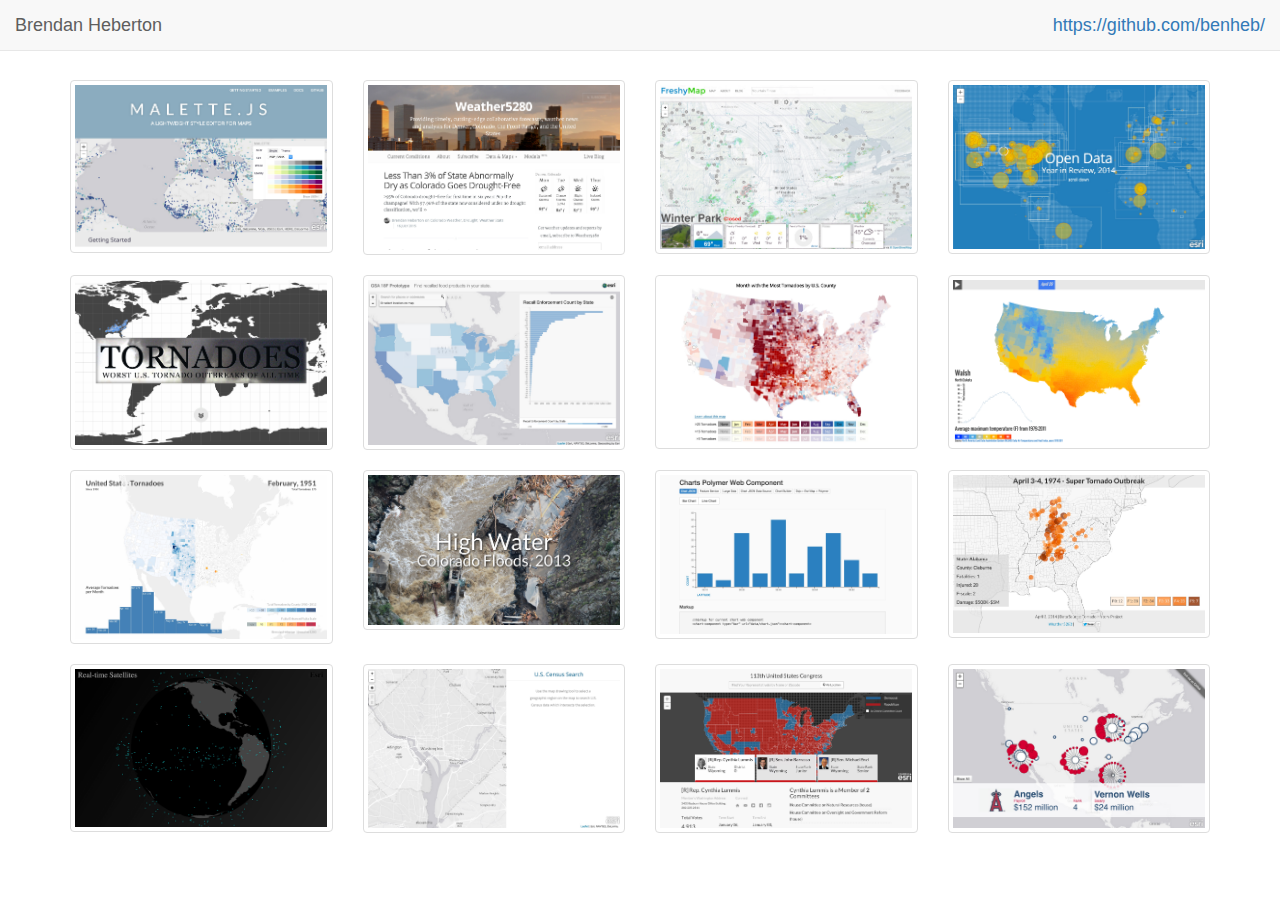
==== index.html @ 88ca2f51 "Update 2015-07-22T02:19:08.029Z" ====
<!doctype html> <html class=no-js> <head> <meta charset=utf-8> <meta name=description> <meta name=viewport content="width=device-width, initial-scale=1"> <title>benheb</title> <link rel=apple-touch-icon href=apple-touch-icon.png>  <link rel=stylesheet href=styles/main.css> <script src=scripts/vendor/modernizr.js></script> </head> <body> <!--[if lt IE 10]>
 <p class="browserupgrade">You are using an <strong>outdated</strong> browser. Please <a href="http://browsehappy.com/">upgrade your browser</a> to improve your experience.</p>
 <![endif]--> <div class=container> <nav class="navbar navbar-default navbar-fixed-top"> <div class=navbar-header> <a class=navbar-brand href=#>Brendan Heberton</a> </div> <span class=pull-right> <span class=navbar-brand> <a href="https://github.com/benheb/">https://github.com/benheb/</a> </span> </span> </nav> <div class=content> <div class=row> <div class="col-xs-6 col-md-3 thumb-container"> <a href="http://benheb.github.io/malette/" class=thumbnail> <img src=/images/malette-thumb.jpg alt=...> </a> </div> <div class="col-xs-6 col-md-3 thumb-container"> <a href="http://www.weather5280.com/" class=thumbnail> <img src=/images/weather5280-thumb.jpg alt=...> </a> </div> <div class="col-xs-6 col-md-3 thumb-container"> <a href=http://freshymap.com/map class=thumbnail> <img src=/images/freshy-thumb.jpg alt=...> </a> </div> <div class="col-xs-6 col-md-3 thumb-container"> <a href="http://dc.esri.com/2014/" class=thumbnail> <img src=/images/year-review-thumb.jpg alt=...> </a> </div> </div> <div class=row> <div class="col-xs-6 col-md-3 thumb-container"> <a href="http://benheb.github.io/tornado-days/" class=thumbnail> <img src=/images/tornado-days.jpg alt=...> </a> </div> <div class="col-xs-6 col-md-3 thumb-container"> <a href="http://esridc.github.io/openfda/" class=thumbnail> <img src=/images/openfda-thumb.jpg alt=...> </a> </div> <div class="col-xs-6 col-md-3 thumb-container"> <a href=http://www.ustornadoes.com/viz/month-max-tornado-count-alpha.html class=thumbnail> <img src=/images/tornadoes-by-state-thumb.jpg alt=...> </a> </div> <div class="col-xs-6 col-md-3 thumb-container"> <a href="http://chelm.github.io/county-climate/" class=thumbnail> <img src=/images/county-temp-thumb.jpg alt=...> </a> </div> </div> <div class=row> <div class="col-xs-6 col-md-3 thumb-container"> <a href=http://www.weather5280.com/tornadoes-by-month.html class=thumbnail> <img src=/images/all-tors-thumb.jpg alt=...> </a> </div> <div class="col-xs-6 col-md-3 thumb-container"> <a href="http://www.weather5280.com/high-water/" class=thumbnail> <img src=/images/high-water-thumb.jpg alt=...> </a> </div> <div class="col-xs-6 col-md-3 thumb-container"> <a href=http://benheb.github.io/polymer-charts/index.html class=thumbnail> <img src=/images/polymer-charts.jpg alt=...> </a> </div> <div class="col-xs-6 col-md-3 thumb-container"> <a href="http://benheb.github.io/tornadoes/" class=thumbnail> <img src=/images/tornado-super-outbreak-thumb.jpg alt=...> </a> </div> </div> <div class=row> <div class="col-xs-6 col-md-3 thumb-container"> <a href=http://arcgis.github.io/StreamLayer-js/examples/satellites/index.html class=thumbnail> <img src=/images/stream-thumb.jpg alt=...> </a> </div> <div class="col-xs-6 col-md-3 thumb-container"> <a href="http://benheb.github.io/CensusIQ/" class=thumbnail> <img src=/images/census.jpg alt=...> </a> </div> <div class="col-xs-6 col-md-3 thumb-container"> <a href="http://esri.github.io/my-congress/" class=thumbnail> <img src=/images/my-congress-thumb.jpg alt=...> </a> </div> <div class="col-xs-6 col-md-3 thumb-container"> <a href="http://chelm.github.io/mlb_viz/" class=thumbnail> <img src=/images/mlb-thumb.jpg alt=...> </a> </div> </div> </div> </div>  <script>
      (function(b,o,i,l,e,r){b.GoogleAnalyticsObject=l;b[l]||(b[l]=
      function(){(b[l].q=b[l].q||[]).push(arguments)});b[l].l=+new Date;
      e=o.createElement(i);r=o.getElementsByTagName(i)[0];
      e.src='https://www.google-analytics.com/analytics.js';
      r.parentNode.insertBefore(e,r)}(window,document,'script','ga'));
      ga('create','UA-XXXXX-X');ga('send','pageview');
    </script> <script src=scripts/vendor.js></script> <script src=scripts/plugins.js></script> <script src=scripts/main.js></script> </body> </html>
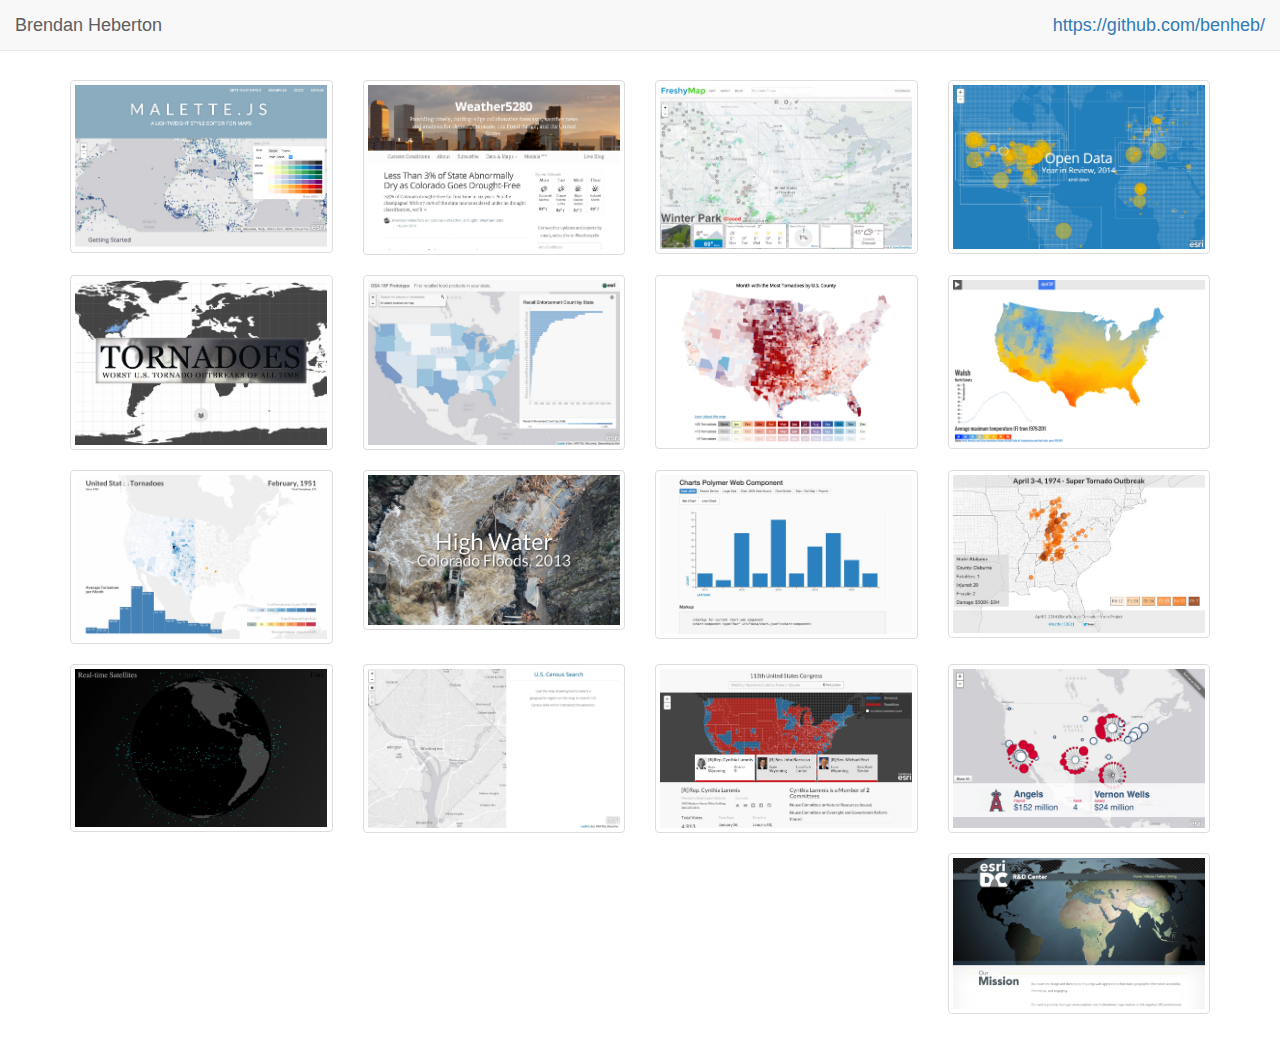
==== commit c0b34b57: "Update 2015-07-22T02:26:38.905Z" ====
--- a/index.html
+++ b/index.html
@@ -1,6 +1,6 @@
 <!doctype html> <html class=no-js> <head> <meta charset=utf-8> <meta name=description> <meta name=viewport content="width=device-width, initial-scale=1"> <title>benheb</title> <link rel=apple-touch-icon href=apple-touch-icon.png>  <link rel=stylesheet href=styles/main.css> <script src=scripts/vendor/modernizr.js></script> </head> <body> <!--[if lt IE 10]>
  <p class="browserupgrade">You are using an <strong>outdated</strong> browser. Please <a href="http://browsehappy.com/">upgrade your browser</a> to improve your experience.</p>
- <![endif]--> <div class=container> <nav class="navbar navbar-default navbar-fixed-top"> <div class=navbar-header> <a class=navbar-brand href=#>Brendan Heberton</a> </div> <span class=pull-right> <span class=navbar-brand> <a href="https://github.com/benheb/">https://github.com/benheb/</a> </span> </span> </nav> <div class=content> <div class=row> <div class="col-xs-6 col-md-3 thumb-container"> <a href="http://benheb.github.io/malette/" class=thumbnail> <img src=/images/malette-thumb.jpg alt=...> </a> </div> <div class="col-xs-6 col-md-3 thumb-container"> <a href="http://www.weather5280.com/" class=thumbnail> <img src=/images/weather5280-thumb.jpg alt=...> </a> </div> <div class="col-xs-6 col-md-3 thumb-container"> <a href=http://freshymap.com/map class=thumbnail> <img src=/images/freshy-thumb.jpg alt=...> </a> </div> <div class="col-xs-6 col-md-3 thumb-container"> <a href="http://dc.esri.com/2014/" class=thumbnail> <img src=/images/year-review-thumb.jpg alt=...> </a> </div> </div> <div class=row> <div class="col-xs-6 col-md-3 thumb-container"> <a href="http://benheb.github.io/tornado-days/" class=thumbnail> <img src=/images/tornado-days.jpg alt=...> </a> </div> <div class="col-xs-6 col-md-3 thumb-container"> <a href="http://esridc.github.io/openfda/" class=thumbnail> <img src=/images/openfda-thumb.jpg alt=...> </a> </div> <div class="col-xs-6 col-md-3 thumb-container"> <a href=http://www.ustornadoes.com/viz/month-max-tornado-count-alpha.html class=thumbnail> <img src=/images/tornadoes-by-state-thumb.jpg alt=...> </a> </div> <div class="col-xs-6 col-md-3 thumb-container"> <a href="http://chelm.github.io/county-climate/" class=thumbnail> <img src=/images/county-temp-thumb.jpg alt=...> </a> </div> </div> <div class=row> <div class="col-xs-6 col-md-3 thumb-container"> <a href=http://www.weather5280.com/tornadoes-by-month.html class=thumbnail> <img src=/images/all-tors-thumb.jpg alt=...> </a> </div> <div class="col-xs-6 col-md-3 thumb-container"> <a href="http://www.weather5280.com/high-water/" class=thumbnail> <img src=/images/high-water-thumb.jpg alt=...> </a> </div> <div class="col-xs-6 col-md-3 thumb-container"> <a href=http://benheb.github.io/polymer-charts/index.html class=thumbnail> <img src=/images/polymer-charts.jpg alt=...> </a> </div> <div class="col-xs-6 col-md-3 thumb-container"> <a href="http://benheb.github.io/tornadoes/" class=thumbnail> <img src=/images/tornado-super-outbreak-thumb.jpg alt=...> </a> </div> </div> <div class=row> <div class="col-xs-6 col-md-3 thumb-container"> <a href=http://arcgis.github.io/StreamLayer-js/examples/satellites/index.html class=thumbnail> <img src=/images/stream-thumb.jpg alt=...> </a> </div> <div class="col-xs-6 col-md-3 thumb-container"> <a href="http://benheb.github.io/CensusIQ/" class=thumbnail> <img src=/images/census.jpg alt=...> </a> </div> <div class="col-xs-6 col-md-3 thumb-container"> <a href="http://esri.github.io/my-congress/" class=thumbnail> <img src=/images/my-congress-thumb.jpg alt=...> </a> </div> <div class="col-xs-6 col-md-3 thumb-container"> <a href="http://chelm.github.io/mlb_viz/" class=thumbnail> <img src=/images/mlb-thumb.jpg alt=...> </a> </div> </div> </div> </div>  <script>
+ <![endif]--> <div class=container> <nav class="navbar navbar-default navbar-fixed-top"> <div class=navbar-header> <a class=navbar-brand href=#>Brendan Heberton</a> </div> <span class=pull-right> <span class=navbar-brand> <a href="https://github.com/benheb/">https://github.com/benheb/</a> </span> </span> </nav> <div class=content> <div class=row> <div class="col-xs-6 col-md-3 thumb-container"> <a href="http://benheb.github.io/malette/" class=thumbnail> <img src=/images/malette-thumb.jpg alt=...> </a> </div> <div class="col-xs-6 col-md-3 thumb-container"> <a href="http://www.weather5280.com/" class=thumbnail> <img src=/images/weather5280-thumb.jpg alt=...> </a> </div> <div class="col-xs-6 col-md-3 thumb-container"> <a href=http://freshymap.com/map class=thumbnail> <img src=/images/freshy-thumb.jpg alt=...> </a> </div> <div class="col-xs-6 col-md-3 thumb-container"> <a href="http://dc.esri.com/2014/" class=thumbnail> <img src=/images/year-review-thumb.jpg alt=...> </a> </div> </div> <div class=row> <div class="col-xs-6 col-md-3 thumb-container"> <a href="http://benheb.github.io/tornado-days/" class=thumbnail> <img src=/images/tornado-days.jpg alt=...> </a> </div> <div class="col-xs-6 col-md-3 thumb-container"> <a href="http://esridc.github.io/openfda/" class=thumbnail> <img src=/images/openfda-thumb.jpg alt=...> </a> </div> <div class="col-xs-6 col-md-3 thumb-container"> <a href=http://www.ustornadoes.com/viz/month-max-tornado-count-alpha.html class=thumbnail> <img src=/images/tornadoes-by-state-thumb.jpg alt=...> </a> </div> <div class="col-xs-6 col-md-3 thumb-container"> <a href="http://chelm.github.io/county-climate/" class=thumbnail> <img src=/images/county-temp-thumb.jpg alt=...> </a> </div> </div> <div class=row> <div class="col-xs-6 col-md-3 thumb-container"> <a href=http://www.weather5280.com/tornadoes-by-month.html class=thumbnail> <img src=/images/all-tors-thumb.jpg alt=...> </a> </div> <div class="col-xs-6 col-md-3 thumb-container"> <a href="http://www.weather5280.com/high-water/" class=thumbnail> <img src=/images/high-water-thumb.jpg alt=...> </a> </div> <div class="col-xs-6 col-md-3 thumb-container"> <a href=http://benheb.github.io/polymer-charts/index.html class=thumbnail> <img src=/images/polymer-charts.jpg alt=...> </a> </div> <div class="col-xs-6 col-md-3 thumb-container"> <a href="http://benheb.github.io/tornadoes/" class=thumbnail> <img src=/images/tornado-super-outbreak-thumb.jpg alt=...> </a> </div> </div> <div class=row> <div class="col-xs-6 col-md-3 thumb-container"> <a href=http://arcgis.github.io/StreamLayer-js/examples/satellites/index.html class=thumbnail> <img src=/images/stream-thumb.jpg alt=...> </a> </div> <div class="col-xs-6 col-md-3 thumb-container"> <a href="http://benheb.github.io/CensusIQ/" class=thumbnail> <img src=/images/census.jpg alt=...> </a> </div> <div class="col-xs-6 col-md-3 thumb-container"> <a href="http://esri.github.io/my-congress/" class=thumbnail> <img src=/images/my-congress-thumb.jpg alt=...> </a> </div> <div class="col-xs-6 col-md-3 thumb-container"> <a href="http://chelm.github.io/mlb_viz/" class=thumbnail> <img src=/images/mlb-thumb.jpg alt=...> </a> </div> <div class="col-xs-6 col-md-3 thumb-container"> <a href="http://dc.esri.com/" class=thumbnail> <img src=/images/esri-rd-thumb.jpg alt=...> </a> </div> </div> </div> </div>  <script>
       (function(b,o,i,l,e,r){b.GoogleAnalyticsObject=l;b[l]||(b[l]=
       function(){(b[l].q=b[l].q||[]).push(arguments)});b[l].l=+new Date;
       e=o.createElement(i);r=o.getElementsByTagName(i)[0];
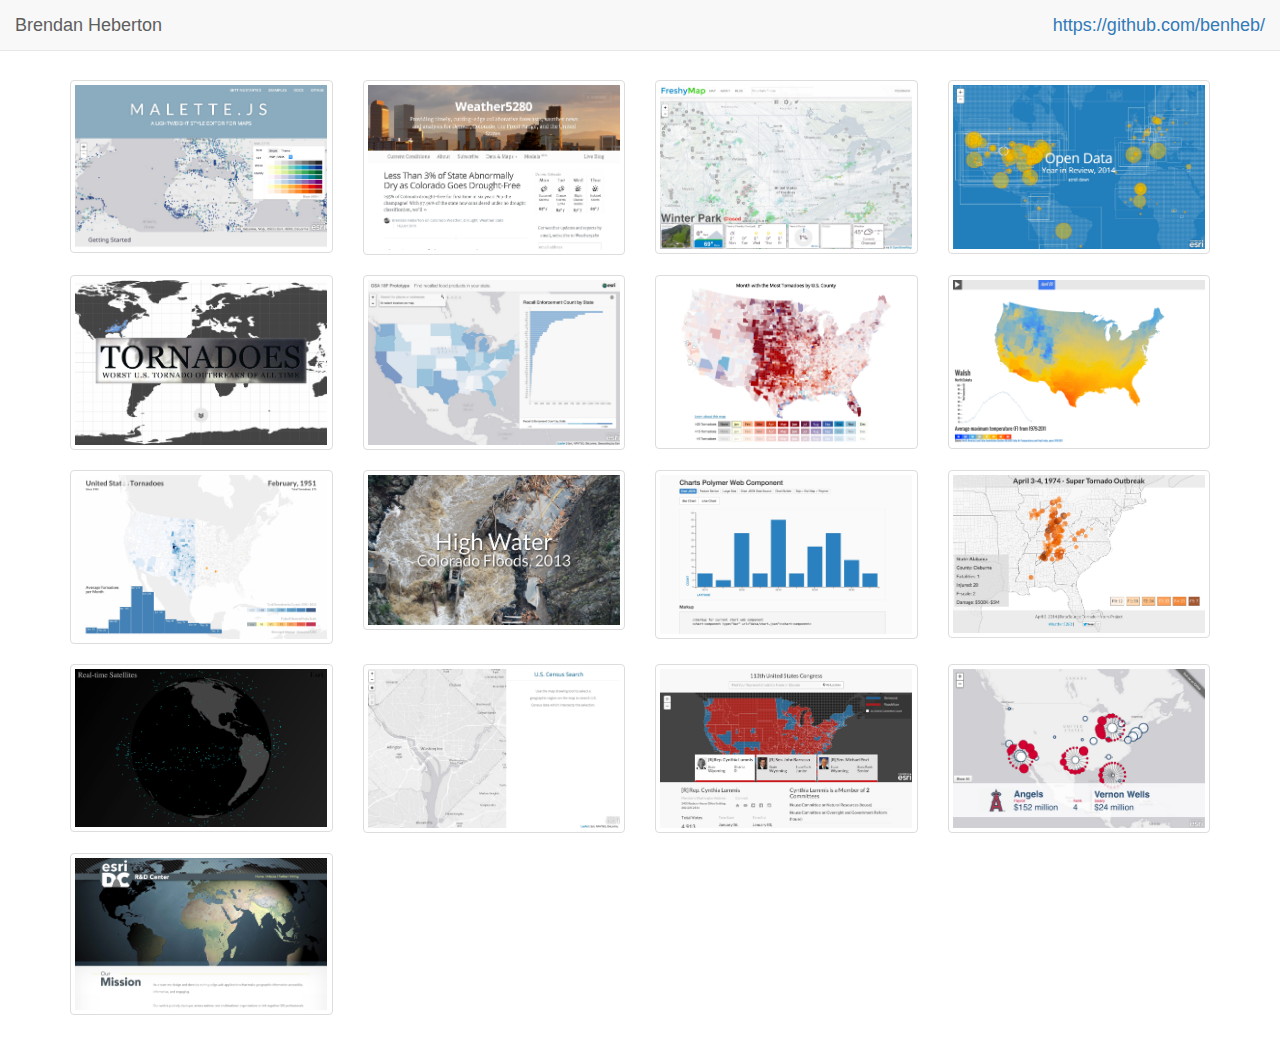
==== commit 77182dd4: "Update 2015-07-22T02:33:01.799Z" ====
--- a/index.html
+++ b/index.html
@@ -1,6 +1,6 @@
 <!doctype html> <html class=no-js> <head> <meta charset=utf-8> <meta name=description> <meta name=viewport content="width=device-width, initial-scale=1"> <title>benheb</title> <link rel=apple-touch-icon href=apple-touch-icon.png>  <link rel=stylesheet href=styles/main.css> <script src=scripts/vendor/modernizr.js></script> </head> <body> <!--[if lt IE 10]>
  <p class="browserupgrade">You are using an <strong>outdated</strong> browser. Please <a href="http://browsehappy.com/">upgrade your browser</a> to improve your experience.</p>
- <![endif]--> <div class=container> <nav class="navbar navbar-default navbar-fixed-top"> <div class=navbar-header> <a class=navbar-brand href=#>Brendan Heberton</a> </div> <span class=pull-right> <span class=navbar-brand> <a href="https://github.com/benheb/">https://github.com/benheb/</a> </span> </span> </nav> <div class=content> <div class=row> <div class="col-xs-6 col-md-3 thumb-container"> <a href="http://benheb.github.io/malette/" class=thumbnail> <img src=/images/malette-thumb.jpg alt=...> </a> </div> <div class="col-xs-6 col-md-3 thumb-container"> <a href="http://www.weather5280.com/" class=thumbnail> <img src=/images/weather5280-thumb.jpg alt=...> </a> </div> <div class="col-xs-6 col-md-3 thumb-container"> <a href=http://freshymap.com/map class=thumbnail> <img src=/images/freshy-thumb.jpg alt=...> </a> </div> <div class="col-xs-6 col-md-3 thumb-container"> <a href="http://dc.esri.com/2014/" class=thumbnail> <img src=/images/year-review-thumb.jpg alt=...> </a> </div> </div> <div class=row> <div class="col-xs-6 col-md-3 thumb-container"> <a href="http://benheb.github.io/tornado-days/" class=thumbnail> <img src=/images/tornado-days.jpg alt=...> </a> </div> <div class="col-xs-6 col-md-3 thumb-container"> <a href="http://esridc.github.io/openfda/" class=thumbnail> <img src=/images/openfda-thumb.jpg alt=...> </a> </div> <div class="col-xs-6 col-md-3 thumb-container"> <a href=http://www.ustornadoes.com/viz/month-max-tornado-count-alpha.html class=thumbnail> <img src=/images/tornadoes-by-state-thumb.jpg alt=...> </a> </div> <div class="col-xs-6 col-md-3 thumb-container"> <a href="http://chelm.github.io/county-climate/" class=thumbnail> <img src=/images/county-temp-thumb.jpg alt=...> </a> </div> </div> <div class=row> <div class="col-xs-6 col-md-3 thumb-container"> <a href=http://www.weather5280.com/tornadoes-by-month.html class=thumbnail> <img src=/images/all-tors-thumb.jpg alt=...> </a> </div> <div class="col-xs-6 col-md-3 thumb-container"> <a href="http://www.weather5280.com/high-water/" class=thumbnail> <img src=/images/high-water-thumb.jpg alt=...> </a> </div> <div class="col-xs-6 col-md-3 thumb-container"> <a href=http://benheb.github.io/polymer-charts/index.html class=thumbnail> <img src=/images/polymer-charts.jpg alt=...> </a> </div> <div class="col-xs-6 col-md-3 thumb-container"> <a href="http://benheb.github.io/tornadoes/" class=thumbnail> <img src=/images/tornado-super-outbreak-thumb.jpg alt=...> </a> </div> </div> <div class=row> <div class="col-xs-6 col-md-3 thumb-container"> <a href=http://arcgis.github.io/StreamLayer-js/examples/satellites/index.html class=thumbnail> <img src=/images/stream-thumb.jpg alt=...> </a> </div> <div class="col-xs-6 col-md-3 thumb-container"> <a href="http://benheb.github.io/CensusIQ/" class=thumbnail> <img src=/images/census.jpg alt=...> </a> </div> <div class="col-xs-6 col-md-3 thumb-container"> <a href="http://esri.github.io/my-congress/" class=thumbnail> <img src=/images/my-congress-thumb.jpg alt=...> </a> </div> <div class="col-xs-6 col-md-3 thumb-container"> <a href="http://chelm.github.io/mlb_viz/" class=thumbnail> <img src=/images/mlb-thumb.jpg alt=...> </a> </div> <div class="col-xs-6 col-md-3 thumb-container"> <a href="http://dc.esri.com/" class=thumbnail> <img src=/images/esri-rd-thumb.jpg alt=...> </a> </div> </div> </div> </div>  <script>
+ <![endif]--> <div class=container> <nav class="navbar navbar-default navbar-fixed-top"> <div class=navbar-header> <a class=navbar-brand href=#>Brendan Heberton</a> </div> <span class=pull-right> <span class=navbar-brand> <a href="https://github.com/benheb/">https://github.com/benheb/</a> </span> </span> </nav> <div class=content> <div class=row> <div class="col-xs-6 col-md-3 thumb-container"> <a href="http://benheb.github.io/malette/" class=thumbnail> <img src=/images/malette-thumb.jpg alt=...> </a> </div> <div class="col-xs-6 col-md-3 thumb-container"> <a href="http://www.weather5280.com/" class=thumbnail> <img src=/images/weather5280-thumb.jpg alt=...> </a> </div> <div class="col-xs-6 col-md-3 thumb-container"> <a href=http://freshymap.com/map class=thumbnail> <img src=/images/freshy-thumb.jpg alt=...> </a> </div> <div class="col-xs-6 col-md-3 thumb-container"> <a href="http://dc.esri.com/2014/" class=thumbnail> <img src=/images/year-review-thumb.jpg alt=...> </a> </div> </div> <div class=row> <div class="col-xs-6 col-md-3 thumb-container"> <a href="http://benheb.github.io/tornado-days/" class=thumbnail> <img src=/images/tornado-days.jpg alt=...> </a> </div> <div class="col-xs-6 col-md-3 thumb-container"> <a href="http://esridc.github.io/openfda/" class=thumbnail> <img src=/images/openfda-thumb.jpg alt=...> </a> </div> <div class="col-xs-6 col-md-3 thumb-container"> <a href=http://www.ustornadoes.com/viz/month-max-tornado-count-alpha.html class=thumbnail> <img src=/images/tornadoes-by-state-thumb.jpg alt=...> </a> </div> <div class="col-xs-6 col-md-3 thumb-container"> <a href="http://chelm.github.io/county-climate/" class=thumbnail> <img src=/images/county-temp-thumb.jpg alt=...> </a> </div> </div> <div class=row> <div class="col-xs-6 col-md-3 thumb-container"> <a href=http://www.weather5280.com/tornadoes-by-month.html class=thumbnail> <img src=/images/all-tors-thumb.jpg alt=...> </a> </div> <div class="col-xs-6 col-md-3 thumb-container"> <a href="http://www.weather5280.com/high-water/" class=thumbnail> <img src=/images/high-water-thumb.jpg alt=...> </a> </div> <div class="col-xs-6 col-md-3 thumb-container"> <a href=http://benheb.github.io/polymer-charts/index.html class=thumbnail> <img src=/images/polymer-charts.jpg alt=...> </a> </div> <div class="col-xs-6 col-md-3 thumb-container"> <a href="http://benheb.github.io/tornadoes/" class=thumbnail> <img src=/images/tornado-super-outbreak-thumb.jpg alt=...> </a> </div> </div> <div class=row> <div class="col-xs-6 col-md-3 thumb-container"> <a href=http://arcgis.github.io/StreamLayer-js/examples/satellites/index.html class=thumbnail> <img src=/images/stream-thumb.jpg alt=...> </a> </div> <div class="col-xs-6 col-md-3 thumb-container"> <a href="http://benheb.github.io/CensusIQ/" class=thumbnail> <img src=/images/census.jpg alt=...> </a> </div> <div class="col-xs-6 col-md-3 thumb-container"> <a href="http://esri.github.io/my-congress/" class=thumbnail> <img src=/images/my-congress-thumb.jpg alt=...> </a> </div> <div class="col-xs-6 col-md-3 thumb-container"> <a href="http://chelm.github.io/mlb_viz/" class=thumbnail> <img src=/images/mlb-thumb.jpg alt=...> </a> </div> </div> <div class=row> <div class="col-xs-6 col-md-3 thumb-container"> <a href="http://dc.esri.com/" class=thumbnail> <img src=/images/esri-rd-thumb.jpg alt=...> </a> </div> </div> </div> </div>  <script>
       (function(b,o,i,l,e,r){b.GoogleAnalyticsObject=l;b[l]||(b[l]=
       function(){(b[l].q=b[l].q||[]).push(arguments)});b[l].l=+new Date;
       e=o.createElement(i);r=o.getElementsByTagName(i)[0];
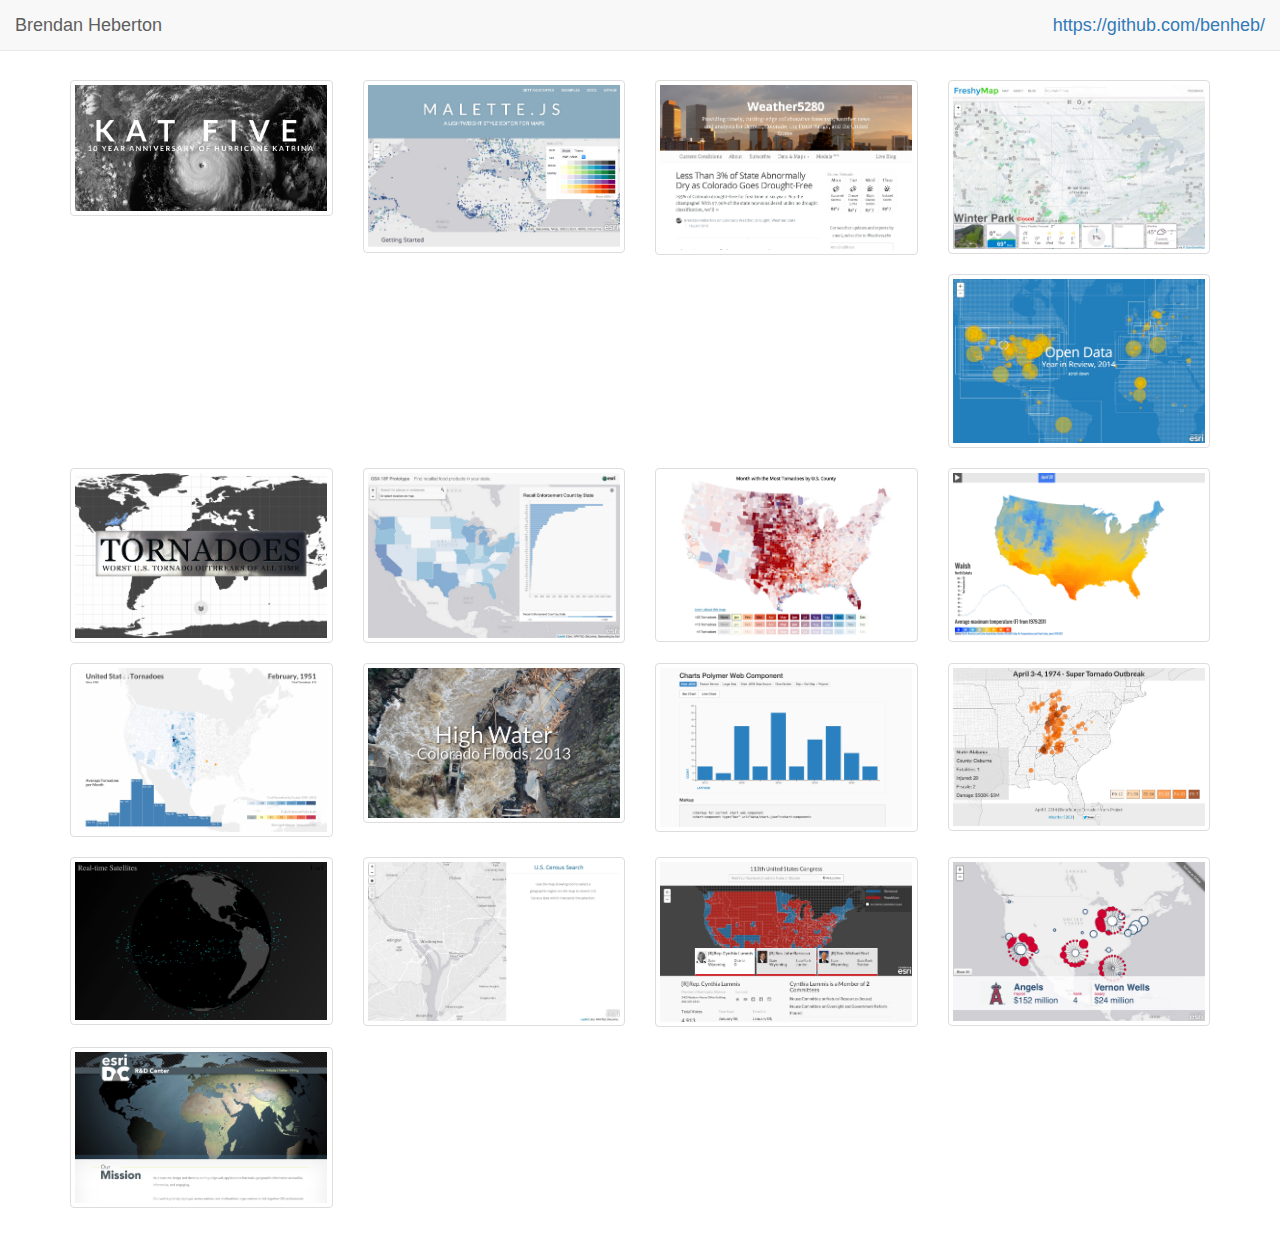
==== commit a1f2a367: "Update 2015-08-19T15:58:24.191Z" ====
--- a/index.html
+++ b/index.html
@@ -1,6 +1,6 @@
 <!doctype html> <html class=no-js> <head> <meta charset=utf-8> <meta name=description> <meta name=viewport content="width=device-width, initial-scale=1"> <title>benheb</title> <link rel=apple-touch-icon href=apple-touch-icon.png>  <link rel=stylesheet href=styles/main.css> <script src=scripts/vendor/modernizr.js></script> </head> <body> <!--[if lt IE 10]>
  <p class="browserupgrade">You are using an <strong>outdated</strong> browser. Please <a href="http://browsehappy.com/">upgrade your browser</a> to improve your experience.</p>
- <![endif]--> <div class=container> <nav class="navbar navbar-default navbar-fixed-top"> <div class=navbar-header> <a class=navbar-brand href=#>Brendan Heberton</a> </div> <span class=pull-right> <span class=navbar-brand> <a href="https://github.com/benheb/">https://github.com/benheb/</a> </span> </span> </nav> <div class=content> <div class=row> <div class="col-xs-6 col-md-3 thumb-container"> <a href="http://benheb.github.io/malette/" class=thumbnail> <img src=/images/malette-thumb.jpg alt=...> </a> </div> <div class="col-xs-6 col-md-3 thumb-container"> <a href="http://www.weather5280.com/" class=thumbnail> <img src=/images/weather5280-thumb.jpg alt=...> </a> </div> <div class="col-xs-6 col-md-3 thumb-container"> <a href=http://freshymap.com/map class=thumbnail> <img src=/images/freshy-thumb.jpg alt=...> </a> </div> <div class="col-xs-6 col-md-3 thumb-container"> <a href="http://dc.esri.com/2014/" class=thumbnail> <img src=/images/year-review-thumb.jpg alt=...> </a> </div> </div> <div class=row> <div class="col-xs-6 col-md-3 thumb-container"> <a href="http://benheb.github.io/tornado-days/" class=thumbnail> <img src=/images/tornado-days.jpg alt=...> </a> </div> <div class="col-xs-6 col-md-3 thumb-container"> <a href="http://esridc.github.io/openfda/" class=thumbnail> <img src=/images/openfda-thumb.jpg alt=...> </a> </div> <div class="col-xs-6 col-md-3 thumb-container"> <a href=http://www.ustornadoes.com/viz/month-max-tornado-count-alpha.html class=thumbnail> <img src=/images/tornadoes-by-state-thumb.jpg alt=...> </a> </div> <div class="col-xs-6 col-md-3 thumb-container"> <a href="http://chelm.github.io/county-climate/" class=thumbnail> <img src=/images/county-temp-thumb.jpg alt=...> </a> </div> </div> <div class=row> <div class="col-xs-6 col-md-3 thumb-container"> <a href=http://www.weather5280.com/tornadoes-by-month.html class=thumbnail> <img src=/images/all-tors-thumb.jpg alt=...> </a> </div> <div class="col-xs-6 col-md-3 thumb-container"> <a href="http://www.weather5280.com/high-water/" class=thumbnail> <img src=/images/high-water-thumb.jpg alt=...> </a> </div> <div class="col-xs-6 col-md-3 thumb-container"> <a href=http://benheb.github.io/polymer-charts/index.html class=thumbnail> <img src=/images/polymer-charts.jpg alt=...> </a> </div> <div class="col-xs-6 col-md-3 thumb-container"> <a href="http://benheb.github.io/tornadoes/" class=thumbnail> <img src=/images/tornado-super-outbreak-thumb.jpg alt=...> </a> </div> </div> <div class=row> <div class="col-xs-6 col-md-3 thumb-container"> <a href=http://arcgis.github.io/StreamLayer-js/examples/satellites/index.html class=thumbnail> <img src=/images/stream-thumb.jpg alt=...> </a> </div> <div class="col-xs-6 col-md-3 thumb-container"> <a href="http://benheb.github.io/CensusIQ/" class=thumbnail> <img src=/images/census.jpg alt=...> </a> </div> <div class="col-xs-6 col-md-3 thumb-container"> <a href="http://esri.github.io/my-congress/" class=thumbnail> <img src=/images/my-congress-thumb.jpg alt=...> </a> </div> <div class="col-xs-6 col-md-3 thumb-container"> <a href="http://chelm.github.io/mlb_viz/" class=thumbnail> <img src=/images/mlb-thumb.jpg alt=...> </a> </div> </div> <div class=row> <div class="col-xs-6 col-md-3 thumb-container"> <a href="http://dc.esri.com/" class=thumbnail> <img src=/images/esri-rd-thumb.jpg alt=...> </a> </div> </div> </div> </div>  <script>
+ <![endif]--> <div class=container> <nav class="navbar navbar-default navbar-fixed-top"> <div class=navbar-header> <a class=navbar-brand href=#>Brendan Heberton</a> </div> <span class=pull-right> <span class=navbar-brand> <a href="https://github.com/benheb/">https://github.com/benheb/</a> </span> </span> </nav> <div class=content> <div class=row> <div class="col-xs-6 col-md-3 thumb-container"> <a href=http://www.weather5280.com/kat-five class=thumbnail> <img src=/images/kat-social.jpg alt=...> </a> </div> <div class="col-xs-6 col-md-3 thumb-container"> <a href="http://benheb.github.io/malette-ui/" class=thumbnail> <img src=/images/malette-thumb.jpg alt=...> </a> </div> <div class="col-xs-6 col-md-3 thumb-container"> <a href="http://www.weather5280.com/" class=thumbnail> <img src=/images/weather5280-thumb.jpg alt=...> </a> </div> <div class="col-xs-6 col-md-3 thumb-container"> <a href=http://freshymap.com/map class=thumbnail> <img src=/images/freshy-thumb.jpg alt=...> </a> </div> <div class="col-xs-6 col-md-3 thumb-container"> <a href="http://dc.esri.com/2014/" class=thumbnail> <img src=/images/year-review-thumb.jpg alt=...> </a> </div> </div> <div class=row> <div class="col-xs-6 col-md-3 thumb-container"> <a href="http://benheb.github.io/tornado-days/" class=thumbnail> <img src=/images/tornado-days.jpg alt=...> </a> </div> <div class="col-xs-6 col-md-3 thumb-container"> <a href="http://esridc.github.io/openfda/" class=thumbnail> <img src=/images/openfda-thumb.jpg alt=...> </a> </div> <div class="col-xs-6 col-md-3 thumb-container"> <a href=http://www.ustornadoes.com/viz/month-max-tornado-count-alpha.html class=thumbnail> <img src=/images/tornadoes-by-state-thumb.jpg alt=...> </a> </div> <div class="col-xs-6 col-md-3 thumb-container"> <a href="http://chelm.github.io/county-climate/" class=thumbnail> <img src=/images/county-temp-thumb.jpg alt=...> </a> </div> </div> <div class=row> <div class="col-xs-6 col-md-3 thumb-container"> <a href=http://www.weather5280.com/tornadoes-by-month.html class=thumbnail> <img src=/images/all-tors-thumb.jpg alt=...> </a> </div> <div class="col-xs-6 col-md-3 thumb-container"> <a href="http://www.weather5280.com/high-water/" class=thumbnail> <img src=/images/high-water-thumb.jpg alt=...> </a> </div> <div class="col-xs-6 col-md-3 thumb-container"> <a href=http://benheb.github.io/polymer-charts/index.html class=thumbnail> <img src=/images/polymer-charts.jpg alt=...> </a> </div> <div class="col-xs-6 col-md-3 thumb-container"> <a href="http://benheb.github.io/tornadoes/" class=thumbnail> <img src=/images/tornado-super-outbreak-thumb.jpg alt=...> </a> </div> </div> <div class=row> <div class="col-xs-6 col-md-3 thumb-container"> <a href=http://arcgis.github.io/StreamLayer-js/examples/satellites/index.html class=thumbnail> <img src=/images/stream-thumb.jpg alt=...> </a> </div> <div class="col-xs-6 col-md-3 thumb-container"> <a href="http://benheb.github.io/CensusIQ/" class=thumbnail> <img src=/images/census.jpg alt=...> </a> </div> <div class="col-xs-6 col-md-3 thumb-container"> <a href="http://esri.github.io/my-congress/" class=thumbnail> <img src=/images/my-congress-thumb.jpg alt=...> </a> </div> <div class="col-xs-6 col-md-3 thumb-container"> <a href="http://chelm.github.io/mlb_viz/" class=thumbnail> <img src=/images/mlb-thumb.jpg alt=...> </a> </div> </div> <div class=row> <div class="col-xs-6 col-md-3 thumb-container"> <a href="http://dc.esri.com/" class=thumbnail> <img src=/images/esri-rd-thumb.jpg alt=...> </a> </div> </div> </div> </div>  <script>
       (function(b,o,i,l,e,r){b.GoogleAnalyticsObject=l;b[l]||(b[l]=
       function(){(b[l].q=b[l].q||[]).push(arguments)});b[l].l=+new Date;
       e=o.createElement(i);r=o.getElementsByTagName(i)[0];
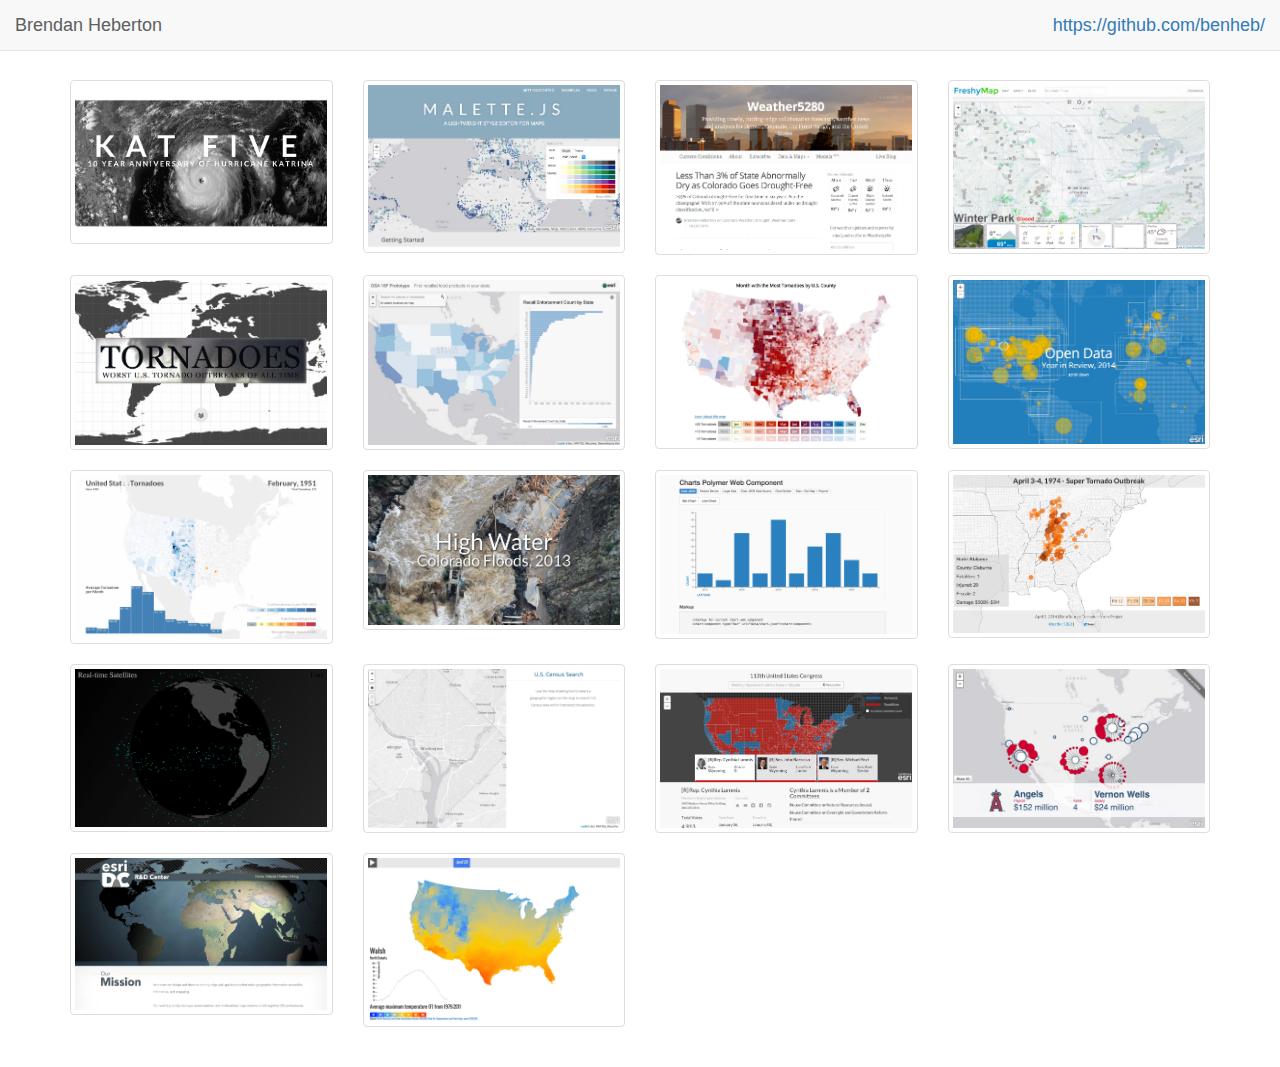
==== commit b1c8c6e6: "Update 2015-08-19T16:07:50.755Z" ====
--- a/index.html
+++ b/index.html
@@ -1,6 +1,6 @@
 <!doctype html> <html class=no-js> <head> <meta charset=utf-8> <meta name=description> <meta name=viewport content="width=device-width, initial-scale=1"> <title>benheb</title> <link rel=apple-touch-icon href=apple-touch-icon.png>  <link rel=stylesheet href=styles/main.css> <script src=scripts/vendor/modernizr.js></script> </head> <body> <!--[if lt IE 10]>
  <p class="browserupgrade">You are using an <strong>outdated</strong> browser. Please <a href="http://browsehappy.com/">upgrade your browser</a> to improve your experience.</p>
- <![endif]--> <div class=container> <nav class="navbar navbar-default navbar-fixed-top"> <div class=navbar-header> <a class=navbar-brand href=#>Brendan Heberton</a> </div> <span class=pull-right> <span class=navbar-brand> <a href="https://github.com/benheb/">https://github.com/benheb/</a> </span> </span> </nav> <div class=content> <div class=row> <div class="col-xs-6 col-md-3 thumb-container"> <a href=http://www.weather5280.com/kat-five class=thumbnail> <img src=/images/kat-social.jpg alt=...> </a> </div> <div class="col-xs-6 col-md-3 thumb-container"> <a href="http://benheb.github.io/malette-ui/" class=thumbnail> <img src=/images/malette-thumb.jpg alt=...> </a> </div> <div class="col-xs-6 col-md-3 thumb-container"> <a href="http://www.weather5280.com/" class=thumbnail> <img src=/images/weather5280-thumb.jpg alt=...> </a> </div> <div class="col-xs-6 col-md-3 thumb-container"> <a href=http://freshymap.com/map class=thumbnail> <img src=/images/freshy-thumb.jpg alt=...> </a> </div> <div class="col-xs-6 col-md-3 thumb-container"> <a href="http://dc.esri.com/2014/" class=thumbnail> <img src=/images/year-review-thumb.jpg alt=...> </a> </div> </div> <div class=row> <div class="col-xs-6 col-md-3 thumb-container"> <a href="http://benheb.github.io/tornado-days/" class=thumbnail> <img src=/images/tornado-days.jpg alt=...> </a> </div> <div class="col-xs-6 col-md-3 thumb-container"> <a href="http://esridc.github.io/openfda/" class=thumbnail> <img src=/images/openfda-thumb.jpg alt=...> </a> </div> <div class="col-xs-6 col-md-3 thumb-container"> <a href=http://www.ustornadoes.com/viz/month-max-tornado-count-alpha.html class=thumbnail> <img src=/images/tornadoes-by-state-thumb.jpg alt=...> </a> </div> <div class="col-xs-6 col-md-3 thumb-container"> <a href="http://chelm.github.io/county-climate/" class=thumbnail> <img src=/images/county-temp-thumb.jpg alt=...> </a> </div> </div> <div class=row> <div class="col-xs-6 col-md-3 thumb-container"> <a href=http://www.weather5280.com/tornadoes-by-month.html class=thumbnail> <img src=/images/all-tors-thumb.jpg alt=...> </a> </div> <div class="col-xs-6 col-md-3 thumb-container"> <a href="http://www.weather5280.com/high-water/" class=thumbnail> <img src=/images/high-water-thumb.jpg alt=...> </a> </div> <div class="col-xs-6 col-md-3 thumb-container"> <a href=http://benheb.github.io/polymer-charts/index.html class=thumbnail> <img src=/images/polymer-charts.jpg alt=...> </a> </div> <div class="col-xs-6 col-md-3 thumb-container"> <a href="http://benheb.github.io/tornadoes/" class=thumbnail> <img src=/images/tornado-super-outbreak-thumb.jpg alt=...> </a> </div> </div> <div class=row> <div class="col-xs-6 col-md-3 thumb-container"> <a href=http://arcgis.github.io/StreamLayer-js/examples/satellites/index.html class=thumbnail> <img src=/images/stream-thumb.jpg alt=...> </a> </div> <div class="col-xs-6 col-md-3 thumb-container"> <a href="http://benheb.github.io/CensusIQ/" class=thumbnail> <img src=/images/census.jpg alt=...> </a> </div> <div class="col-xs-6 col-md-3 thumb-container"> <a href="http://esri.github.io/my-congress/" class=thumbnail> <img src=/images/my-congress-thumb.jpg alt=...> </a> </div> <div class="col-xs-6 col-md-3 thumb-container"> <a href="http://chelm.github.io/mlb_viz/" class=thumbnail> <img src=/images/mlb-thumb.jpg alt=...> </a> </div> </div> <div class=row> <div class="col-xs-6 col-md-3 thumb-container"> <a href="http://dc.esri.com/" class=thumbnail> <img src=/images/esri-rd-thumb.jpg alt=...> </a> </div> </div> </div> </div>  <script>
+ <![endif]--> <div class=container> <nav class="navbar navbar-default navbar-fixed-top"> <div class=navbar-header> <a class=navbar-brand href=#>Brendan Heberton</a> </div> <span class=pull-right> <span class=navbar-brand> <a href="https://github.com/benheb/">https://github.com/benheb/</a> </span> </span> </nav> <div class=content> <div class=row> <div class="col-xs-6 col-md-3 thumb-container"> <a href=http://www.weather5280.com/kat-five class=thumbnail> <img src=/images/kat-social.jpg alt=...> </a> </div> <div class="col-xs-6 col-md-3 thumb-container"> <a href="http://benheb.github.io/malette-ui/" class=thumbnail> <img src=/images/malette-thumb.jpg alt=...> </a> </div> <div class="col-xs-6 col-md-3 thumb-container"> <a href="http://www.weather5280.com/" class=thumbnail> <img src=/images/weather5280-thumb.jpg alt=...> </a> </div> <div class="col-xs-6 col-md-3 thumb-container"> <a href=http://freshymap.com/map class=thumbnail> <img src=/images/freshy-thumb.jpg alt=...> </a> </div> </div> <div class=row> <div class="col-xs-6 col-md-3 thumb-container"> <a href="http://benheb.github.io/tornado-days/" class=thumbnail> <img src=/images/tornado-days.jpg alt=...> </a> </div> <div class="col-xs-6 col-md-3 thumb-container"> <a href="http://esridc.github.io/openfda/" class=thumbnail> <img src=/images/openfda-thumb.jpg alt=...> </a> </div> <div class="col-xs-6 col-md-3 thumb-container"> <a href=http://www.ustornadoes.com/viz/month-max-tornado-count-alpha.html class=thumbnail> <img src=/images/tornadoes-by-state-thumb.jpg alt=...> </a> </div> <div class="col-xs-6 col-md-3 thumb-container"> <a href="http://dc.esri.com/2014/" class=thumbnail> <img src=/images/year-review-thumb.jpg alt=...> </a> </div> </div> <div class=row> <div class="col-xs-6 col-md-3 thumb-container"> <a href=http://www.weather5280.com/tornadoes-by-month.html class=thumbnail> <img src=/images/all-tors-thumb.jpg alt=...> </a> </div> <div class="col-xs-6 col-md-3 thumb-container"> <a href="http://www.weather5280.com/high-water/" class=thumbnail> <img src=/images/high-water-thumb.jpg alt=...> </a> </div> <div class="col-xs-6 col-md-3 thumb-container"> <a href=http://benheb.github.io/polymer-charts/index.html class=thumbnail> <img src=/images/polymer-charts.jpg alt=...> </a> </div> <div class="col-xs-6 col-md-3 thumb-container"> <a href="http://benheb.github.io/tornadoes/" class=thumbnail> <img src=/images/tornado-super-outbreak-thumb.jpg alt=...> </a> </div> </div> <div class=row> <div class="col-xs-6 col-md-3 thumb-container"> <a href=http://arcgis.github.io/StreamLayer-js/examples/satellites/index.html class=thumbnail> <img src=/images/stream-thumb.jpg alt=...> </a> </div> <div class="col-xs-6 col-md-3 thumb-container"> <a href="http://benheb.github.io/CensusIQ/" class=thumbnail> <img src=/images/census.jpg alt=...> </a> </div> <div class="col-xs-6 col-md-3 thumb-container"> <a href="http://esri.github.io/my-congress/" class=thumbnail> <img src=/images/my-congress-thumb.jpg alt=...> </a> </div> <div class="col-xs-6 col-md-3 thumb-container"> <a href="http://chelm.github.io/mlb_viz/" class=thumbnail> <img src=/images/mlb-thumb.jpg alt=...> </a> </div> </div> <div class=row> <div class="col-xs-6 col-md-3 thumb-container"> <a href="http://dc.esri.com/" class=thumbnail> <img src=/images/esri-rd-thumb.jpg alt=...> </a> </div> <div class="col-xs-6 col-md-3 thumb-container"> <a href="http://chelm.github.io/county-climate/" class=thumbnail> <img src=/images/county-temp-thumb.jpg alt=...> </a> </div> </div> </div> </div>  <script>
       (function(b,o,i,l,e,r){b.GoogleAnalyticsObject=l;b[l]||(b[l]=
       function(){(b[l].q=b[l].q||[]).push(arguments)});b[l].l=+new Date;
       e=o.createElement(i);r=o.getElementsByTagName(i)[0];
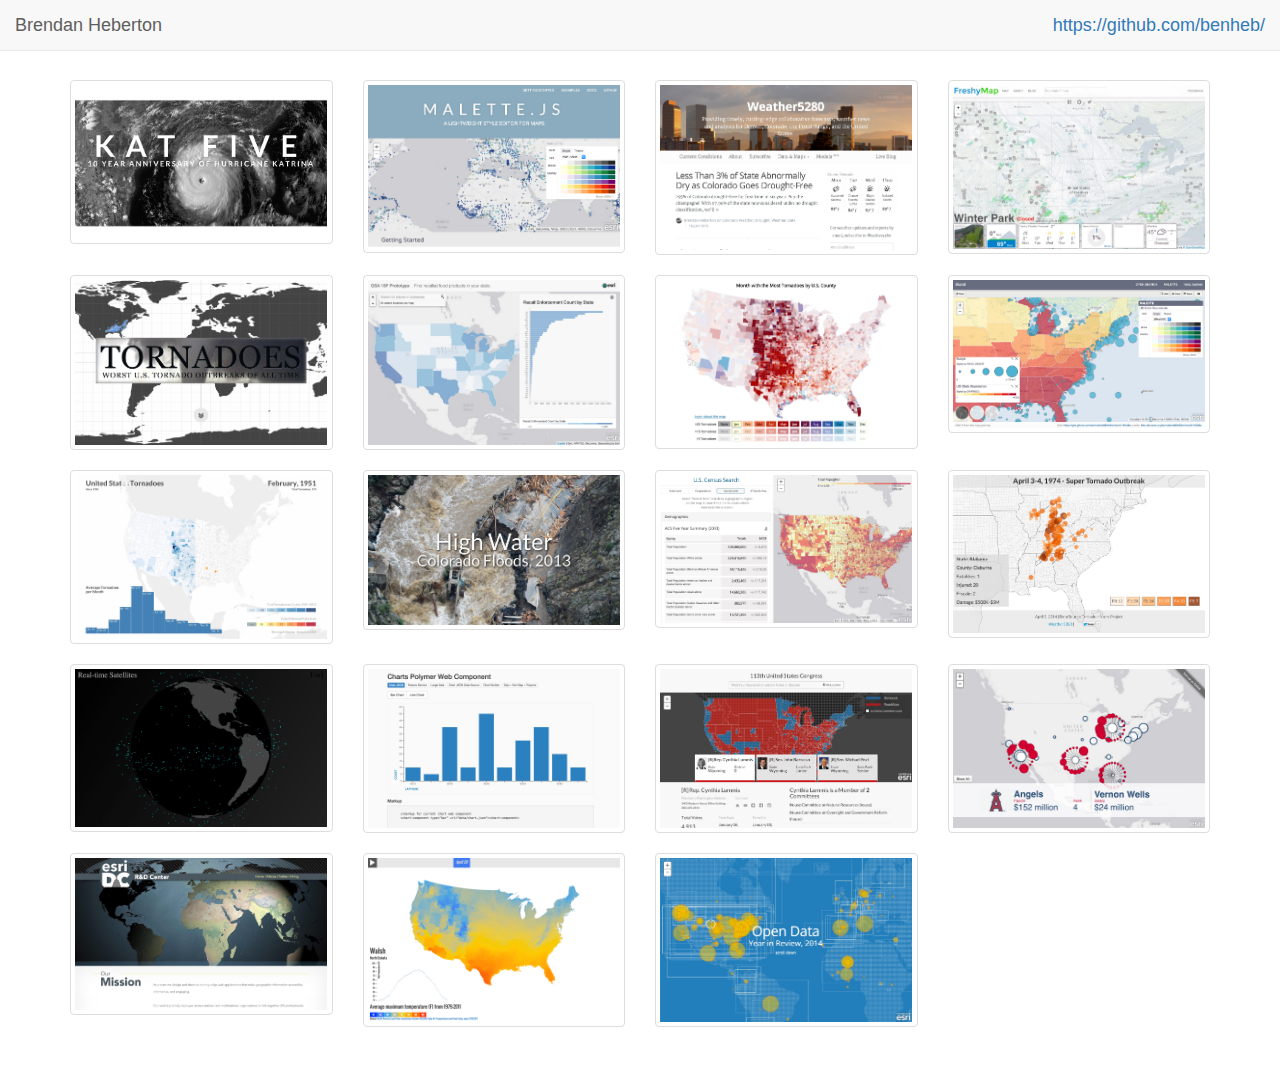
==== commit 28fafee0: "Update 2015-09-11T17:35:42.571Z" ====
--- a/index.html
+++ b/index.html
@@ -1,6 +1,6 @@
 <!doctype html> <html class=no-js> <head> <meta charset=utf-8> <meta name=description> <meta name=viewport content="width=device-width, initial-scale=1"> <title>benheb</title> <link rel=apple-touch-icon href=apple-touch-icon.png>  <link rel=stylesheet href=styles/main.css> <script src=scripts/vendor/modernizr.js></script> </head> <body> <!--[if lt IE 10]>
  <p class="browserupgrade">You are using an <strong>outdated</strong> browser. Please <a href="http://browsehappy.com/">upgrade your browser</a> to improve your experience.</p>
- <![endif]--> <div class=container> <nav class="navbar navbar-default navbar-fixed-top"> <div class=navbar-header> <a class=navbar-brand href=#>Brendan Heberton</a> </div> <span class=pull-right> <span class=navbar-brand> <a href="https://github.com/benheb/">https://github.com/benheb/</a> </span> </span> </nav> <div class=content> <div class=row> <div class="col-xs-6 col-md-3 thumb-container"> <a href=http://www.weather5280.com/kat-five class=thumbnail> <img src=/images/kat-social.jpg alt=...> </a> </div> <div class="col-xs-6 col-md-3 thumb-container"> <a href="http://benheb.github.io/malette-ui/" class=thumbnail> <img src=/images/malette-thumb.jpg alt=...> </a> </div> <div class="col-xs-6 col-md-3 thumb-container"> <a href="http://www.weather5280.com/" class=thumbnail> <img src=/images/weather5280-thumb.jpg alt=...> </a> </div> <div class="col-xs-6 col-md-3 thumb-container"> <a href=http://freshymap.com/map class=thumbnail> <img src=/images/freshy-thumb.jpg alt=...> </a> </div> </div> <div class=row> <div class="col-xs-6 col-md-3 thumb-container"> <a href="http://benheb.github.io/tornado-days/" class=thumbnail> <img src=/images/tornado-days.jpg alt=...> </a> </div> <div class="col-xs-6 col-md-3 thumb-container"> <a href="http://esridc.github.io/openfda/" class=thumbnail> <img src=/images/openfda-thumb.jpg alt=...> </a> </div> <div class="col-xs-6 col-md-3 thumb-container"> <a href=http://www.ustornadoes.com/viz/month-max-tornado-count-alpha.html class=thumbnail> <img src=/images/tornadoes-by-state-thumb.jpg alt=...> </a> </div> <div class="col-xs-6 col-md-3 thumb-container"> <a href="http://dc.esri.com/2014/" class=thumbnail> <img src=/images/year-review-thumb.jpg alt=...> </a> </div> </div> <div class=row> <div class="col-xs-6 col-md-3 thumb-container"> <a href=http://www.weather5280.com/tornadoes-by-month.html class=thumbnail> <img src=/images/all-tors-thumb.jpg alt=...> </a> </div> <div class="col-xs-6 col-md-3 thumb-container"> <a href="http://www.weather5280.com/high-water/" class=thumbnail> <img src=/images/high-water-thumb.jpg alt=...> </a> </div> <div class="col-xs-6 col-md-3 thumb-container"> <a href=http://benheb.github.io/polymer-charts/index.html class=thumbnail> <img src=/images/polymer-charts.jpg alt=...> </a> </div> <div class="col-xs-6 col-md-3 thumb-container"> <a href="http://benheb.github.io/tornadoes/" class=thumbnail> <img src=/images/tornado-super-outbreak-thumb.jpg alt=...> </a> </div> </div> <div class=row> <div class="col-xs-6 col-md-3 thumb-container"> <a href=http://arcgis.github.io/StreamLayer-js/examples/satellites/index.html class=thumbnail> <img src=/images/stream-thumb.jpg alt=...> </a> </div> <div class="col-xs-6 col-md-3 thumb-container"> <a href="http://benheb.github.io/CensusIQ/" class=thumbnail> <img src=/images/census.jpg alt=...> </a> </div> <div class="col-xs-6 col-md-3 thumb-container"> <a href="http://esri.github.io/my-congress/" class=thumbnail> <img src=/images/my-congress-thumb.jpg alt=...> </a> </div> <div class="col-xs-6 col-md-3 thumb-container"> <a href="http://chelm.github.io/mlb_viz/" class=thumbnail> <img src=/images/mlb-thumb.jpg alt=...> </a> </div> </div> <div class=row> <div class="col-xs-6 col-md-3 thumb-container"> <a href="http://dc.esri.com/" class=thumbnail> <img src=/images/esri-rd-thumb.jpg alt=...> </a> </div> <div class="col-xs-6 col-md-3 thumb-container"> <a href="http://chelm.github.io/county-climate/" class=thumbnail> <img src=/images/county-temp-thumb.jpg alt=...> </a> </div> </div> </div> </div>  <script>
+ <![endif]--> <div class=container> <nav class="navbar navbar-default navbar-fixed-top"> <div class=navbar-header> <a class=navbar-brand href=#>Brendan Heberton</a> </div> <span class=pull-right> <span class=navbar-brand> <a href="https://github.com/benheb/">https://github.com/benheb/</a> </span> </span> </nav> <div class=content> <div class=row> <div class="col-xs-6 col-md-3 thumb-container"> <a href=http://www.weather5280.com/kat-five class=thumbnail> <img src=/images/kat-social.jpg alt=...> </a> </div> <div class="col-xs-6 col-md-3 thumb-container"> <a href="http://benheb.github.io/malette-ui/" class=thumbnail> <img src=/images/malette-thumb.jpg alt=...> </a> </div> <div class="col-xs-6 col-md-3 thumb-container"> <a href="http://www.weather5280.com/" class=thumbnail> <img src=/images/weather5280-thumb.jpg alt=...> </a> </div> <div class="col-xs-6 col-md-3 thumb-container"> <a href=http://freshymap.com/map class=thumbnail> <img src=/images/freshy-thumb.jpg alt=...> </a> </div> </div> <div class=row> <div class="col-xs-6 col-md-3 thumb-container"> <a href="http://benheb.github.io/tornado-days/" class=thumbnail> <img src=/images/tornado-days.jpg alt=...> </a> </div> <div class="col-xs-6 col-md-3 thumb-container"> <a href="http://esridc.github.io/openfda/" class=thumbnail> <img src=/images/openfda-thumb.jpg alt=...> </a> </div> <div class="col-xs-6 col-md-3 thumb-container"> <a href=http://www.ustornadoes.com/viz/month-max-tornado-count-alpha.html class=thumbnail> <img src=/images/tornadoes-by-state-thumb.jpg alt=...> </a> </div> <div class="col-xs-6 col-md-3 thumb-container"> <a href="http://benheb.github.io/mundi/?id=a3863934e7e443153b8e" class=thumbnail> <img src=/images/mundi-app.jpg alt=...> </a> </div> </div> <div class=row> <div class="col-xs-6 col-md-3 thumb-container"> <a href=http://www.weather5280.com/tornadoes-by-month.html class=thumbnail> <img src=/images/all-tors-thumb.jpg alt=...> </a> </div> <div class="col-xs-6 col-md-3 thumb-container"> <a href="http://www.weather5280.com/high-water/" class=thumbnail> <img src=/images/high-water-thumb.jpg alt=...> </a> </div> <div class="col-xs-6 col-md-3 thumb-container"> <a href="http://arcgis.github.io/CensusIQ/" class=thumbnail> <img src=/images/census-app.jpg alt=...> </a> </div> <div class="col-xs-6 col-md-3 thumb-container"> <a href="http://benheb.github.io/tornadoes/" class=thumbnail> <img src=/images/tornado-super-outbreak-thumb.jpg alt=...> </a> </div> </div> <div class=row> <div class="col-xs-6 col-md-3 thumb-container"> <a href=http://arcgis.github.io/StreamLayer-js/examples/satellites/index.html class=thumbnail> <img src=/images/stream-thumb.jpg alt=...> </a> </div> <div class="col-xs-6 col-md-3 thumb-container"> <a href=http://benheb.github.io/polymer-charts/index.html class=thumbnail> <img src=/images/polymer-charts.jpg alt=...> </a> </div> <div class="col-xs-6 col-md-3 thumb-container"> <a href="http://esri.github.io/my-congress/" class=thumbnail> <img src=/images/my-congress-thumb.jpg alt=...> </a> </div> <div class="col-xs-6 col-md-3 thumb-container"> <a href="http://chelm.github.io/mlb_viz/" class=thumbnail> <img src=/images/mlb-thumb.jpg alt=...> </a> </div> </div> <div class=row> <div class="col-xs-6 col-md-3 thumb-container"> <a href="http://dc.esri.com/" class=thumbnail> <img src=/images/esri-rd-thumb.jpg alt=...> </a> </div> <div class="col-xs-6 col-md-3 thumb-container"> <a href="http://chelm.github.io/county-climate/" class=thumbnail> <img src=/images/county-temp-thumb.jpg alt=...> </a> </div> <div class="col-xs-6 col-md-3 thumb-container"> <a href="http://dc.esri.com/2014/" class=thumbnail> <img src=/images/year-review-thumb.jpg alt=...> </a> </div> </div> </div> </div>  <script>
       (function(b,o,i,l,e,r){b.GoogleAnalyticsObject=l;b[l]||(b[l]=
       function(){(b[l].q=b[l].q||[]).push(arguments)});b[l].l=+new Date;
       e=o.createElement(i);r=o.getElementsByTagName(i)[0];
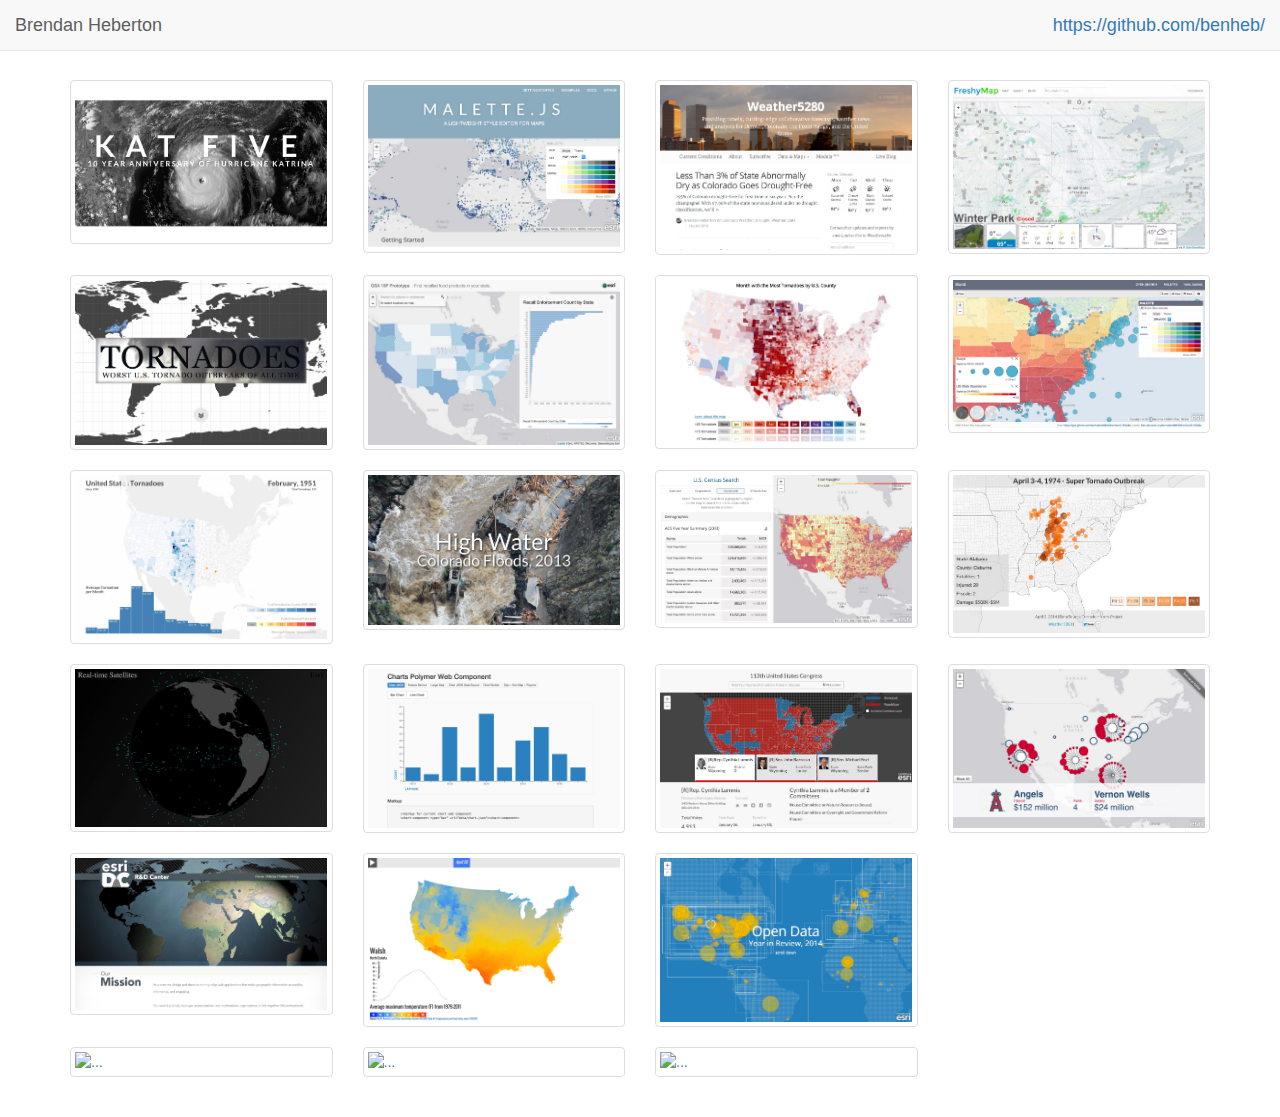
==== commit 46b05fa1: "add stormy" ====
--- a/index.html
+++ b/index.html
@@ -1,10 +1,124 @@
-<!doctype html> <html class=no-js> <head> <meta charset=utf-8> <meta name=description> <meta name=viewport content="width=device-width, initial-scale=1"> <title>benheb</title> <link rel=apple-touch-icon href=apple-touch-icon.png>  <link rel=stylesheet href=styles/main.css> <script src=scripts/vendor/modernizr.js></script> </head> <body> <!--[if lt IE 10]>
+<!doctype html>
+<html class=no-js>
+
+<head>
+    <meta charset=utf-8>
+    <meta name=description>
+    <meta name=viewport content="width=device-width, initial-scale=1">
+    <title>benheb</title>
+    <link rel=apple-touch-icon href=apple-touch-icon.png>
+    <link rel=stylesheet href=styles/main.css>
+    <script src=scripts/vendor/modernizr.js></script>
+</head>
+
+<body>
+    <!--[if lt IE 10]>
  <p class="browserupgrade">You are using an <strong>outdated</strong> browser. Please <a href="http://browsehappy.com/">upgrade your browser</a> to improve your experience.</p>
- <![endif]--> <div class=container> <nav class="navbar navbar-default navbar-fixed-top"> <div class=navbar-header> <a class=navbar-brand href=#>Brendan Heberton</a> </div> <span class=pull-right> <span class=navbar-brand> <a href="https://github.com/benheb/">https://github.com/benheb/</a> </span> </span> </nav> <div class=content> <div class=row> <div class="col-xs-6 col-md-3 thumb-container"> <a href=http://www.weather5280.com/kat-five class=thumbnail> <img src=/images/kat-social.jpg alt=...> </a> </div> <div class="col-xs-6 col-md-3 thumb-container"> <a href="http://benheb.github.io/malette-ui/" class=thumbnail> <img src=/images/malette-thumb.jpg alt=...> </a> </div> <div class="col-xs-6 col-md-3 thumb-container"> <a href="http://www.weather5280.com/" class=thumbnail> <img src=/images/weather5280-thumb.jpg alt=...> </a> </div> <div class="col-xs-6 col-md-3 thumb-container"> <a href=http://freshymap.com/map class=thumbnail> <img src=/images/freshy-thumb.jpg alt=...> </a> </div> </div> <div class=row> <div class="col-xs-6 col-md-3 thumb-container"> <a href="http://benheb.github.io/tornado-days/" class=thumbnail> <img src=/images/tornado-days.jpg alt=...> </a> </div> <div class="col-xs-6 col-md-3 thumb-container"> <a href="http://esridc.github.io/openfda/" class=thumbnail> <img src=/images/openfda-thumb.jpg alt=...> </a> </div> <div class="col-xs-6 col-md-3 thumb-container"> <a href=http://www.ustornadoes.com/viz/month-max-tornado-count-alpha.html class=thumbnail> <img src=/images/tornadoes-by-state-thumb.jpg alt=...> </a> </div> <div class="col-xs-6 col-md-3 thumb-container"> <a href="http://benheb.github.io/mundi/?id=a3863934e7e443153b8e" class=thumbnail> <img src=/images/mundi-app.jpg alt=...> </a> </div> </div> <div class=row> <div class="col-xs-6 col-md-3 thumb-container"> <a href=http://www.weather5280.com/tornadoes-by-month.html class=thumbnail> <img src=/images/all-tors-thumb.jpg alt=...> </a> </div> <div class="col-xs-6 col-md-3 thumb-container"> <a href="http://www.weather5280.com/high-water/" class=thumbnail> <img src=/images/high-water-thumb.jpg alt=...> </a> </div> <div class="col-xs-6 col-md-3 thumb-container"> <a href="http://arcgis.github.io/CensusIQ/" class=thumbnail> <img src=/images/census-app.jpg alt=...> </a> </div> <div class="col-xs-6 col-md-3 thumb-container"> <a href="http://benheb.github.io/tornadoes/" class=thumbnail> <img src=/images/tornado-super-outbreak-thumb.jpg alt=...> </a> </div> </div> <div class=row> <div class="col-xs-6 col-md-3 thumb-container"> <a href=http://arcgis.github.io/StreamLayer-js/examples/satellites/index.html class=thumbnail> <img src=/images/stream-thumb.jpg alt=...> </a> </div> <div class="col-xs-6 col-md-3 thumb-container"> <a href=http://benheb.github.io/polymer-charts/index.html class=thumbnail> <img src=/images/polymer-charts.jpg alt=...> </a> </div> <div class="col-xs-6 col-md-3 thumb-container"> <a href="http://esri.github.io/my-congress/" class=thumbnail> <img src=/images/my-congress-thumb.jpg alt=...> </a> </div> <div class="col-xs-6 col-md-3 thumb-container"> <a href="http://chelm.github.io/mlb_viz/" class=thumbnail> <img src=/images/mlb-thumb.jpg alt=...> </a> </div> </div> <div class=row> <div class="col-xs-6 col-md-3 thumb-container"> <a href="http://dc.esri.com/" class=thumbnail> <img src=/images/esri-rd-thumb.jpg alt=...> </a> </div> <div class="col-xs-6 col-md-3 thumb-container"> <a href="http://chelm.github.io/county-climate/" class=thumbnail> <img src=/images/county-temp-thumb.jpg alt=...> </a> </div> <div class="col-xs-6 col-md-3 thumb-container"> <a href="http://dc.esri.com/2014/" class=thumbnail> <img src=/images/year-review-thumb.jpg alt=...> </a> </div> </div> </div> </div>  <script>
-      (function(b,o,i,l,e,r){b.GoogleAnalyticsObject=l;b[l]||(b[l]=
-      function(){(b[l].q=b[l].q||[]).push(arguments)});b[l].l=+new Date;
-      e=o.createElement(i);r=o.getElementsByTagName(i)[0];
-      e.src='https://www.google-analytics.com/analytics.js';
-      r.parentNode.insertBefore(e,r)}(window,document,'script','ga'));
-      ga('create','UA-XXXXX-X');ga('send','pageview');
-    </script> <script src=scripts/vendor.js></script> <script src=scripts/plugins.js></script> <script src=scripts/main.js></script> </body> </html> + <![endif]-->
+    <div class=container>
+        <nav class="navbar navbar-default navbar-fixed-top">
+            <div class=navbar-header> <a class=navbar-brand href=#>Brendan Heberton</a> </div> <span class=pull-right> <span class=navbar-brand> <a href="https://github.com/benheb/">https://github.com/benheb/</a> </span> </span>
+        </nav>
+        <div class=content>
+            <div class=row>
+                <div class="col-xs-6 col-md-3 thumb-container">
+                    <a href=http://www.weather5280.com/kat-five class=thumbnail> <img src=/images/kat-social.jpg alt=...> </a>
+                </div>
+                <div class="col-xs-6 col-md-3 thumb-container">
+                    <a href="http://benheb.github.io/malette-ui/" class=thumbnail> <img src=/images/malette-thumb.jpg alt=...> </a>
+                </div>
+                <div class="col-xs-6 col-md-3 thumb-container">
+                    <a href="http://www.weather5280.com/" class=thumbnail> <img src=/images/weather5280-thumb.jpg alt=...> </a>
+                </div>
+                <div class="col-xs-6 col-md-3 thumb-container">
+                    <a href=http://freshymap.com/map class=thumbnail> <img src=/images/freshy-thumb.jpg alt=...> </a>
+                </div>
+            </div>
+            <div class=row>
+                <div class="col-xs-6 col-md-3 thumb-container">
+                    <a href="http://benheb.github.io/tornado-days/" class=thumbnail> <img src=/images/tornado-days.jpg alt=...> </a>
+                </div>
+                <div class="col-xs-6 col-md-3 thumb-container">
+                    <a href="http://esridc.github.io/openfda/" class=thumbnail> <img src=/images/openfda-thumb.jpg alt=...> </a>
+                </div>
+                <div class="col-xs-6 col-md-3 thumb-container">
+                    <a href=http://www.ustornadoes.com/viz/month-max-tornado-count-alpha.html class=thumbnail> <img src=/images/tornadoes-by-state-thumb.jpg alt=...> </a>
+                </div>
+                <div class="col-xs-6 col-md-3 thumb-container">
+                    <a href="http://benheb.github.io/mundi/?id=a3863934e7e443153b8e" class=thumbnail> <img src=/images/mundi-app.jpg alt=...> </a>
+                </div>
+            </div>
+            <div class=row>
+                <div class="col-xs-6 col-md-3 thumb-container">
+                    <a href=http://www.weather5280.com/tornadoes-by-month.html class=thumbnail> <img src=/images/all-tors-thumb.jpg alt=...> </a>
+                </div>
+                <div class="col-xs-6 col-md-3 thumb-container">
+                    <a href="http://www.weather5280.com/high-water/" class=thumbnail> <img src=/images/high-water-thumb.jpg alt=...> </a>
+                </div>
+                <div class="col-xs-6 col-md-3 thumb-container">
+                    <a href="http://arcgis.github.io/CensusIQ/" class=thumbnail> <img src=/images/census-app.jpg alt=...> </a>
+                </div>
+                <div class="col-xs-6 col-md-3 thumb-container">
+                    <a href="http://benheb.github.io/tornadoes/" class=thumbnail> <img src=/images/tornado-super-outbreak-thumb.jpg alt=...> </a>
+                </div>
+            </div>
+            <div class=row>
+                <div class="col-xs-6 col-md-3 thumb-container">
+                    <a href=http://arcgis.github.io/StreamLayer-js/examples/satellites/index.html class=thumbnail> <img src=/images/stream-thumb.jpg alt=...> </a>
+                </div>
+                <div class="col-xs-6 col-md-3 thumb-container">
+                    <a href=http://benheb.github.io/polymer-charts/index.html class=thumbnail> <img src=/images/polymer-charts.jpg alt=...> </a>
+                </div>
+                <div class="col-xs-6 col-md-3 thumb-container">
+                    <a href="http://esri.github.io/my-congress/" class=thumbnail> <img src=/images/my-congress-thumb.jpg alt=...> </a>
+                </div>
+                <div class="col-xs-6 col-md-3 thumb-container">
+                    <a href="http://chelm.github.io/mlb_viz/" class=thumbnail> <img src=/images/mlb-thumb.jpg alt=...> </a>
+                </div>
+            </div>
+            <div class=row>
+                <div class="col-xs-6 col-md-3 thumb-container">
+                    <a href="http://dc.esri.com/" class=thumbnail> <img src=/images/esri-rd-thumb.jpg alt=...> </a>
+                </div>
+                <div class="col-xs-6 col-md-3 thumb-container">
+                    <a href="http://chelm.github.io/county-climate/" class=thumbnail> <img src=/images/county-temp-thumb.jpg alt=...> </a>
+                </div>
+                <div class="col-xs-6 col-md-3 thumb-container">
+                    <a href="http://dc.esri.com/2014/" class=thumbnail> <img src=/images/year-review-thumb.jpg alt=...> </a>
+                </div>
+            </div>
+            <div class=row>
+                <div class="col-xs-6 col-md-3 thumb-container">
+                    <a href="http://www.stormy.af/" class=thumbnail> <img src=/images/stormy-thumb.png alt=...> </a>
+                </div>
+                <div class="col-xs-6 col-md-3 thumb-container">
+                    <a href="http://www.stormy.af/" class=thumbnail> <img src=/images/stormy-thumb.png alt=...> </a>
+                </div>
+                <div class="col-xs-6 col-md-3 thumb-container">
+                    <a href="http://www.stormy.af/" class=thumbnail> <img src=/images/stormy-thumb.png alt=...> </a>
+                </div>
+            </div>
+        </div>
+    </div>
+    <script>
+        (function(b, o, i, l, e, r) {
+            b.GoogleAnalyticsObject = l;
+            b[l] || (b[l] =
+                function() {
+                    (b[l].q = b[l].q || []).push(arguments)
+                });
+            b[l].l = +new Date;
+            e = o.createElement(i);
+            r = o.getElementsByTagName(i)[0];
+            e.src = 'https://www.google-analytics.com/analytics.js';
+            r.parentNode.insertBefore(e, r)
+        }(window, document, 'script', 'ga'));
+        ga('create', 'UA-XXXXX-X');
+        ga('send', 'pageview');
+    </script>
+    <script src=scripts/vendor.js></script>
+    <script src=scripts/plugins.js></script>
+    <script src=scripts/main.js></script>
+</body>
+
+</html>
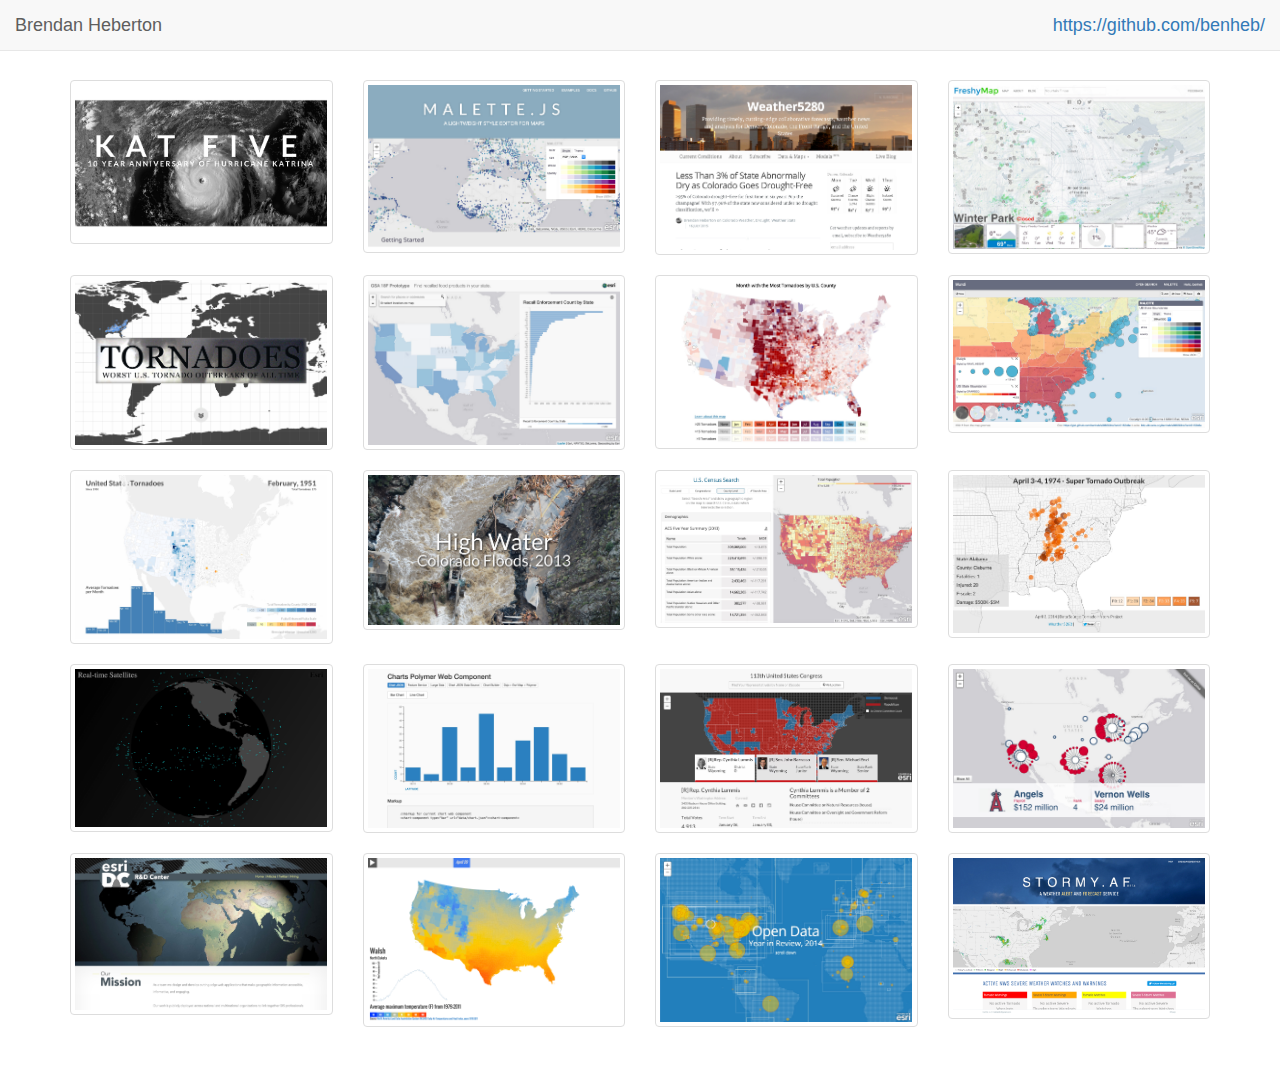
==== commit 9982e959: "add stormy" ====
--- a/index.html
+++ b/index.html
@@ -86,14 +86,6 @@
                 <div class="col-xs-6 col-md-3 thumb-container">
                     <a href="http://dc.esri.com/2014/" class=thumbnail> <img src=/images/year-review-thumb.jpg alt=...> </a>
                 </div>
-            </div>
-            <div class=row>
-                <div class="col-xs-6 col-md-3 thumb-container">
-                    <a href="http://www.stormy.af/" class=thumbnail> <img src=/images/stormy-thumb.png alt=...> </a>
-                </div>
-                <div class="col-xs-6 col-md-3 thumb-container">
-                    <a href="http://www.stormy.af/" class=thumbnail> <img src=/images/stormy-thumb.png alt=...> </a>
-                </div>
                 <div class="col-xs-6 col-md-3 thumb-container">
                     <a href="http://www.stormy.af/" class=thumbnail> <img src=/images/stormy-thumb.png alt=...> </a>
                 </div>
